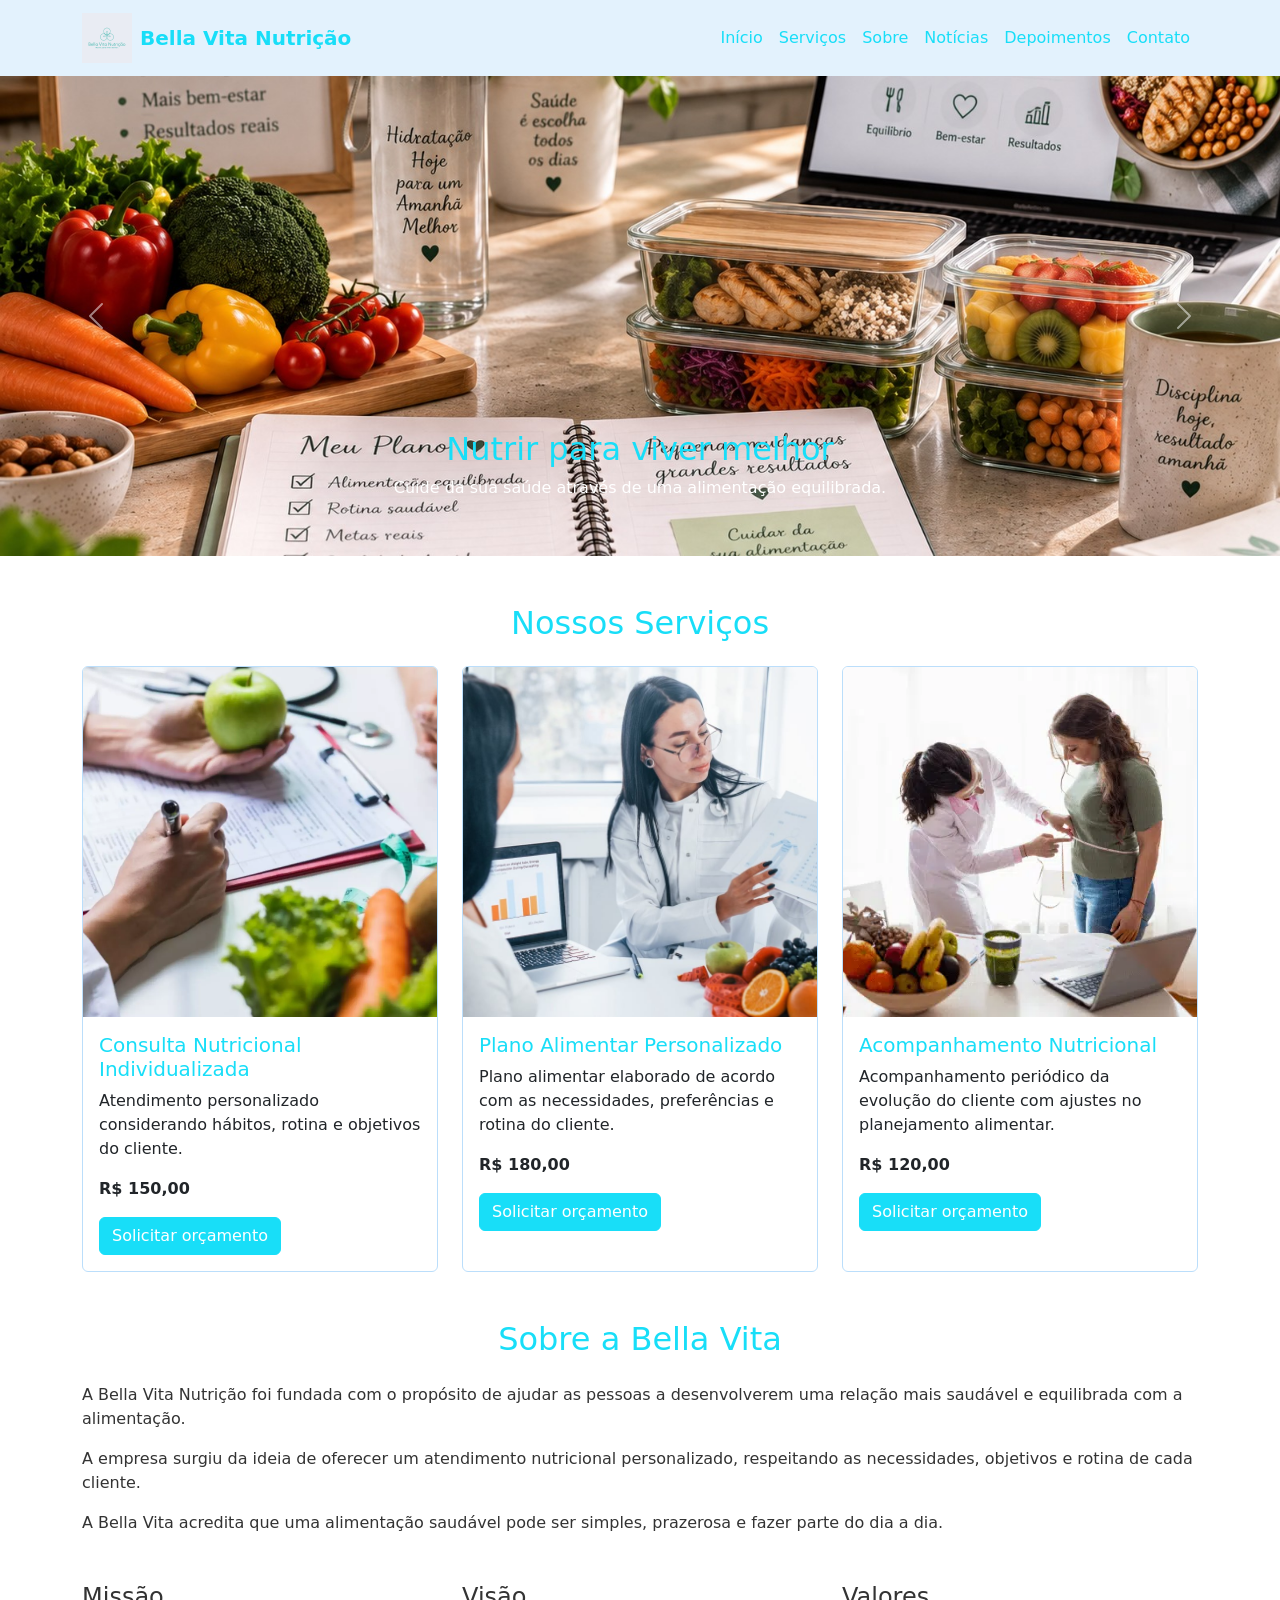
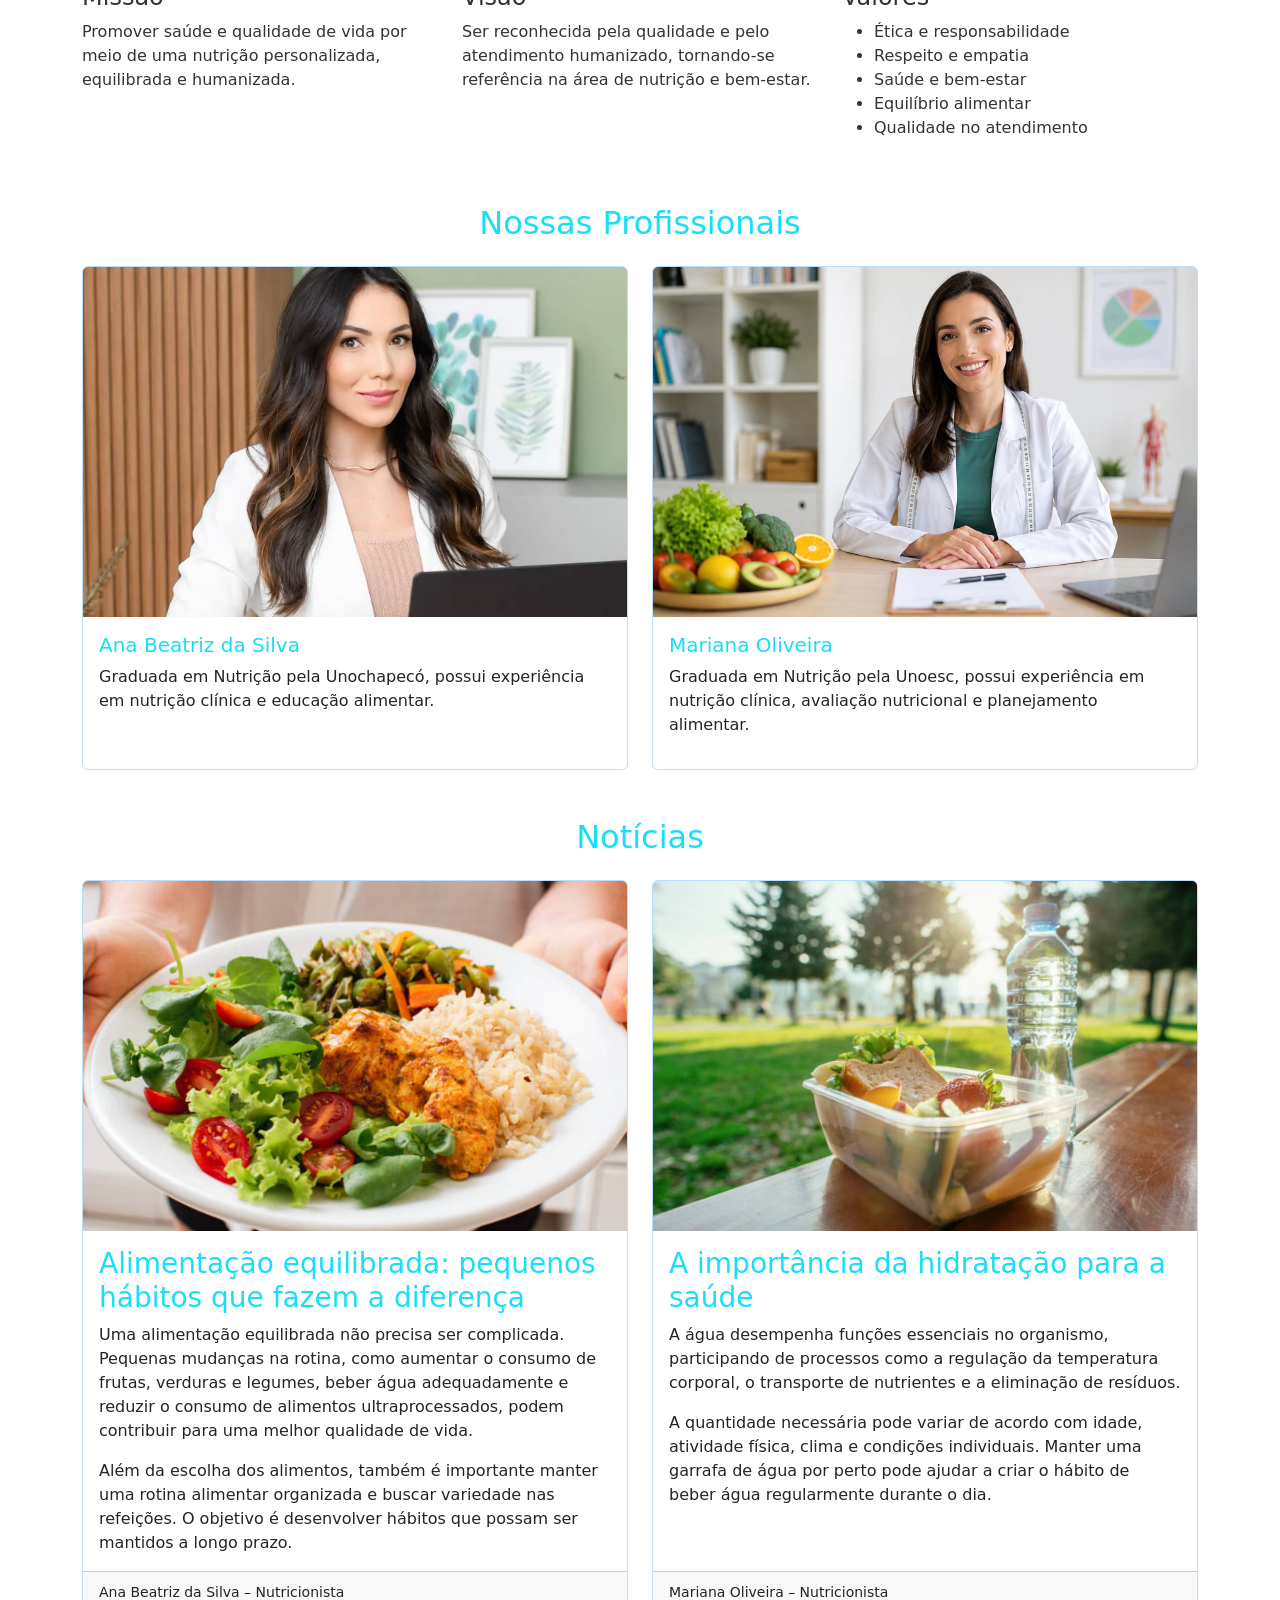
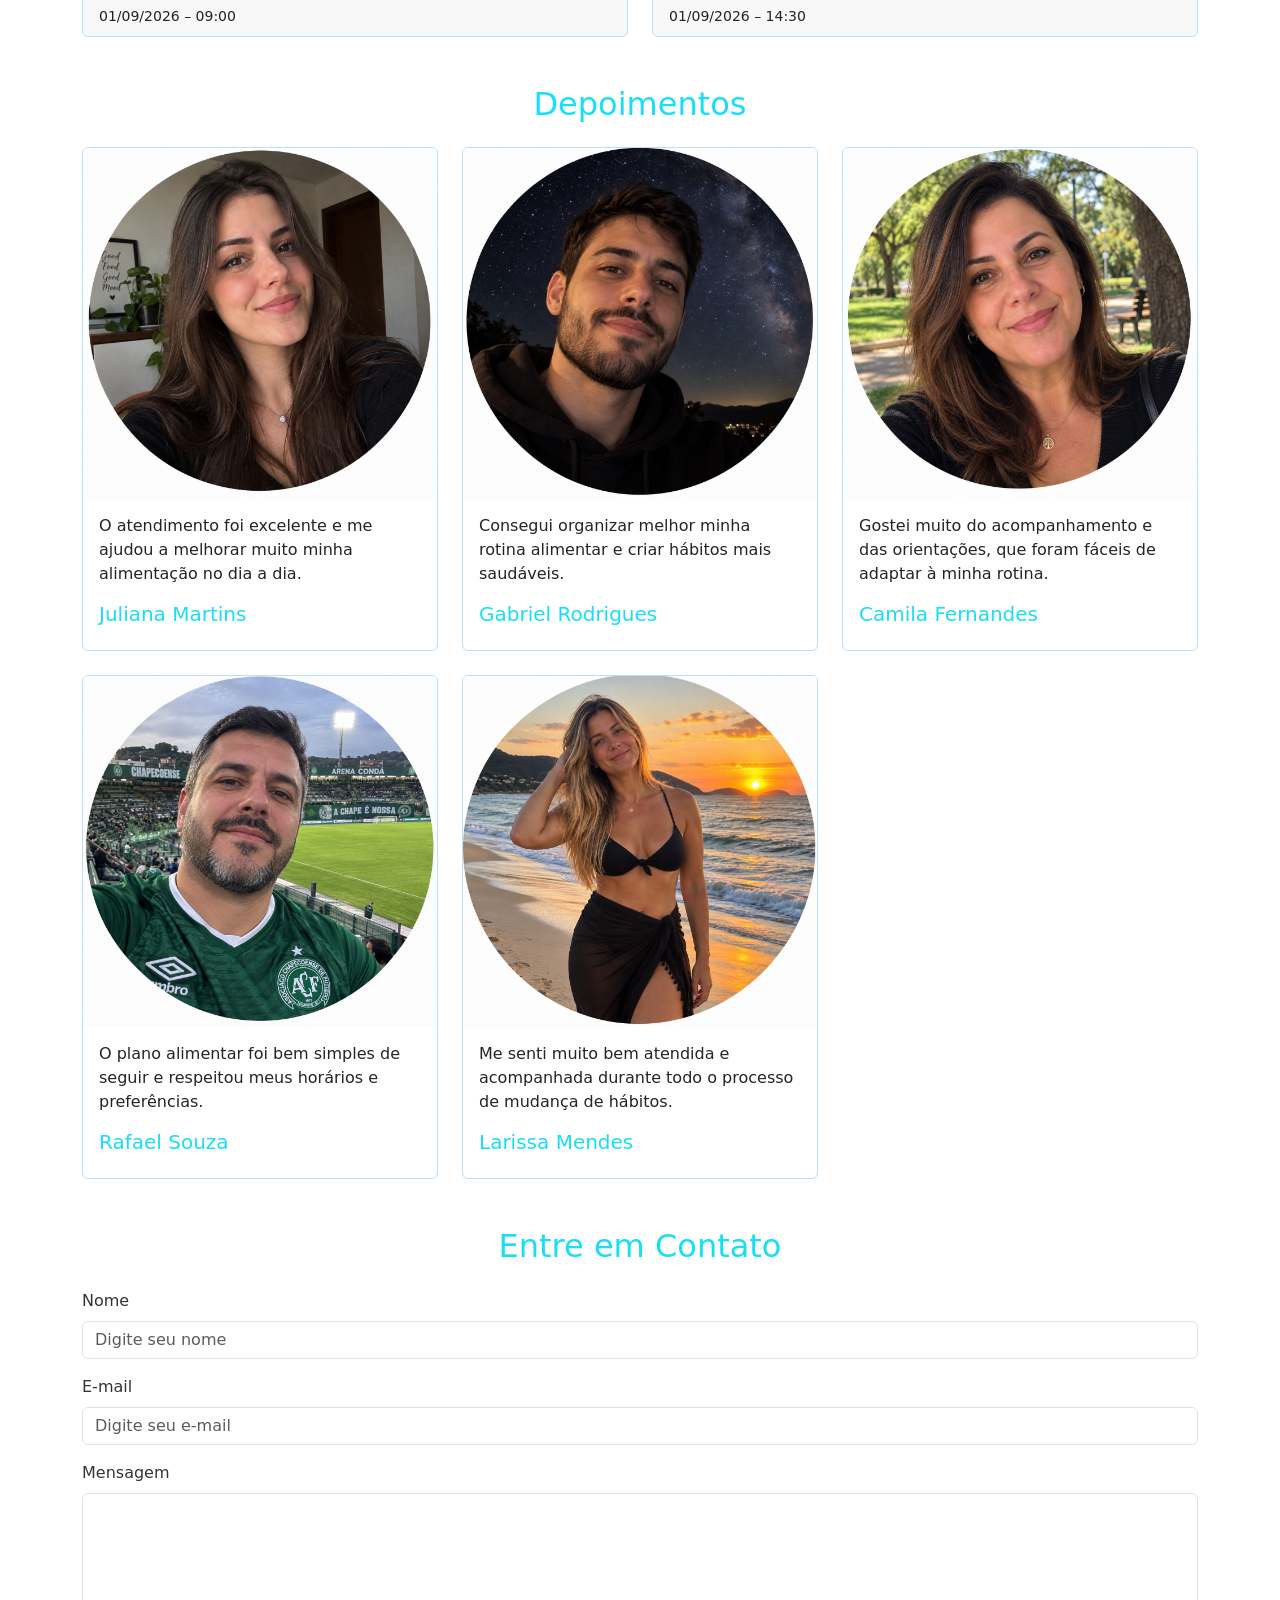
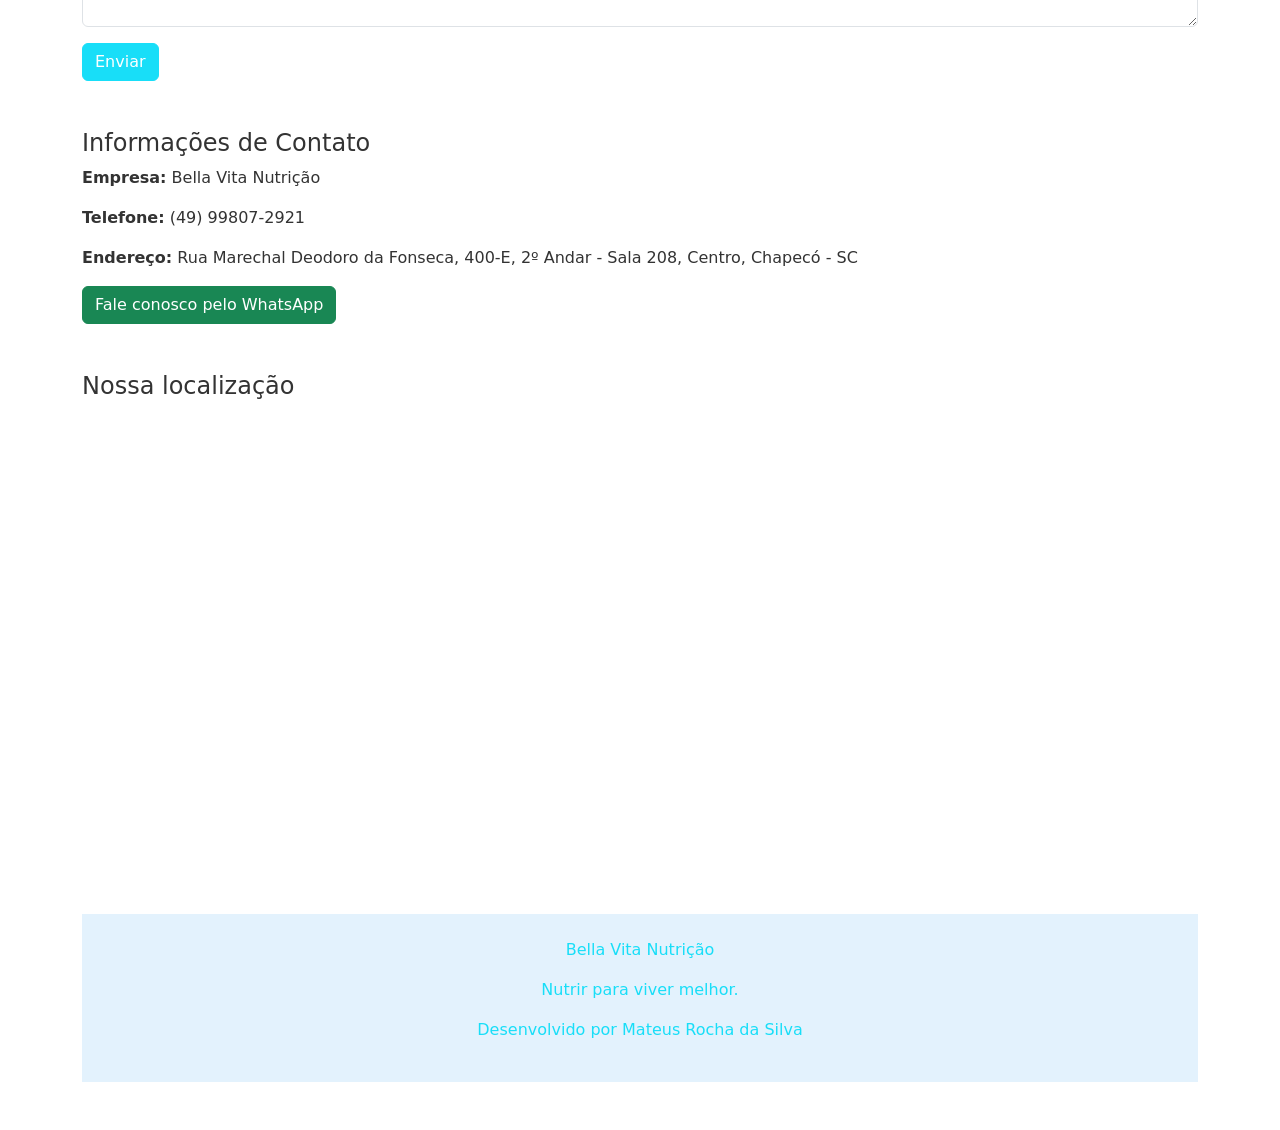
==== index.html @ f5aa482c "Add files via upload" ====
<!DOCTYPE html>
<html lang="pt-br">

<head>

    <meta charset="UTF-8">

    <meta name="viewport"
          content="width=device-width, initial-scale=1">

    <title>Bella Vita Nutrição</title>

    <link
        href="https://cdn.jsdelivr.net/npm/bootstrap@5.3.8/dist/css/bootstrap.min.css"
        rel="stylesheet">

    <link rel="stylesheet" href="style.css">

</head>

<body>


    <nav class="navbar navbar-expand-lg bg-body-tertiary">

    <div class="container">

        <a class="navbar-brand d-flex align-items-center" href="index.html">

    <img
        src="img/logo.jpg"
        alt="Logo Bella Vita"
        class="logo-site">

    <span class="ms-2">
        Bella Vita Nutrição
    </span>

</a>

        <button
            class="navbar-toggler"
            type="button"
            data-bs-toggle="collapse"
            data-bs-target="#menuPrincipal">

            <span class="navbar-toggler-icon"></span>

        </button>

        <div class="collapse navbar-collapse" id="menuPrincipal">

            <ul class="navbar-nav ms-auto">

                <li class="nav-item">
                    <a class="nav-link" href="#inicio">
                        Início
                    </a>
                </li>

                <li class="nav-item">
                    <a class="nav-link" href="#servicos">
                        Serviços
                    </a>
                </li>

                <li class="nav-item">
                    <a class="nav-link" href="#sobre">
                        Sobre
                    </a>
                </li>
                <li class="nav-item">
                    <a class="nav-link" href="#noticias">
                        Notícias
                    </a>
                </li>

                <li class="nav-item">
                    <a class="nav-link" href="#depoimentos">
                        Depoimentos
                    </a>
                </li>

                <li class="nav-item">
                    <a class="nav-link" href="#contato">
                        Contato
                    </a>
                </li>

            </ul>

        </div>

    </div>

</nav>


    <section id="inicio">

    <div id="carouselBellaVita"
         class="carousel slide"
         data-bs-ride="carousel">

        <div class="carousel-inner">

            <div class="carousel-item active">

                <img
                    src="img/banner1.jpg"
                    class="d-block w-100"
                    alt="Alimentação saudável">

                <div class="carousel-caption">

                    <h2>Nutrir para viver melhor</h2>

                    <p>
                        Cuide da sua saúde através de uma alimentação equilibrada.
                    </p>

                </div>

            </div>


            <div class="carousel-item">

                <img
                    src="img/banner2.jpg"
                    class="d-block w-100"
                    alt="Consulta nutricional">

                <div class="carousel-caption">

                    <h2>Atendimento personalizado</h2>

                    <p>
                        Orientações de acordo com sua rotina e objetivos.
                    </p>

                </div>

            </div>


            <div class="carousel-item">

                <img
                    src="img/banner3.jpg"
                    class="d-block w-100"
                    alt="Plano alimentar">

                <div class="carousel-caption">

                    <h2>Alimentação equilibrada</h2>

                    <p>
                        Pequenas mudanças podem transformar sua qualidade de vida.
                    </p>

                </div>

            </div>

        </div>


        <button
            class="carousel-control-prev"
            type="button"
            data-bs-target="#carouselBellaVita"
            data-bs-slide="prev">

            <span class="carousel-control-prev-icon"></span>

        </button>


        <button
            class="carousel-control-next"
            type="button"
            data-bs-target="#carouselBellaVita"
            data-bs-slide="next">

            <span class="carousel-control-next-icon"></span>

        </button>

    </div>

</section>

<section id="servicos" class="container my-5">

    <h2 class="text-center mb-4">
        Nossos Serviços
    </h2>

    <div class="row g-4">

        
        <div class="col-md-4">

            <div class="card h-100">

                <img
                    src="img/consulta.jpg"
                    class="card-img-top"
                    alt="Consulta nutricional">

                <div class="card-body">

                    <h5 class="card-title">
                        Consulta Nutricional Individualizada
                    </h5>

                    <p class="card-text">
                        Atendimento personalizado considerando hábitos,
                        rotina e objetivos do cliente.
                    </p>

                    <p>
                        <strong>R$ 150,00</strong>
                    </p>

                    <a href="servico1.html" class="btn btn-primary">
                        Solicitar orçamento
                    </a>

                </div>

            </div>

        </div>


        
        <div class="col-md-4">

            <div class="card h-100">

                <img
                    src="img/plano.jpg"
                    class="card-img-top"
                    alt="Plano alimentar">

                <div class="card-body">

                    <h5 class="card-title">
                        Plano Alimentar Personalizado
                    </h5>

                    <p class="card-text">
                        Plano alimentar elaborado de acordo com as
                        necessidades, preferências e rotina do cliente.
                    </p>

                    <p>
                        <strong>R$ 180,00</strong>
                    </p>

                    <a href="servico2.html" class="btn btn-primary">
                        Solicitar orçamento
                    </a>

                </div>

            </div>

        </div>


        
        <div class="col-md-4">

            <div class="card h-100">

                <img
                    src="img/acompanhamento.jpg"
                    class="card-img-top"
                    alt="Acompanhamento nutricional">

                <div class="card-body">

                    <h5 class="card-title">
                        Acompanhamento Nutricional
                    </h5>

                    <p class="card-text">
                        Acompanhamento periódico da evolução do cliente
                        com ajustes no planejamento alimentar.
                    </p>

                    <p>
                        <strong>R$ 120,00</strong>
                    </p>

                    <a href="servico3.html" class="btn btn-primary">
                        Solicitar orçamento
                    </a>

                </div>

            </div>

        </div>


    </div>

</section>
<section id="sobre" class="container my-5">

    <h2 class="text-center mb-4">
        Sobre a Bella Vita
    </h2>

    <p>
        A Bella Vita Nutrição foi fundada com o propósito de ajudar
        as pessoas a desenvolverem uma relação mais saudável e
        equilibrada com a alimentação.
    </p>

    <p>
        A empresa surgiu da ideia de oferecer um atendimento
        nutricional personalizado, respeitando as necessidades,
        objetivos e rotina de cada cliente.
    </p>

    <p>
        A Bella Vita acredita que uma alimentação saudável pode
        ser simples, prazerosa e fazer parte do dia a dia.
    </p>
    <div class="row mt-5">

    <div class="col-md-4">

        <h4>Missão</h4>

        <p>
            Promover saúde e qualidade de vida por meio de uma
            nutrição personalizada, equilibrada e humanizada.
        </p>

    </div>


    <div class="col-md-4">

        <h4>Visão</h4>

        <p>
            Ser reconhecida pela qualidade e pelo atendimento
            humanizado, tornando-se referência na área de
            nutrição e bem-estar.
        </p>

    </div>


    <div class="col-md-4">

        <h4>Valores</h4>

        <ul>
            <li>Ética e responsabilidade</li>
            <li>Respeito e empatia</li>
            <li>Saúde e bem-estar</li>
            <li>Equilíbrio alimentar</li>
            <li>Qualidade no atendimento</li>
        </ul>

    </div>

</div>
</section>
<section id="profissionais" class="container my-5">

    <h2 class="text-center mb-4">
        Nossas Profissionais
    </h2>

    <div class="row g-4">

        
        <div class="col-md-6">

            <div class="card h-100">

                <img
                    src="img/ana.jpg"
                    class="card-img-top"
                    alt="Ana Beatriz da Silva">

                <div class="card-body">

                    <h5 class="card-title">
                        Ana Beatriz da Silva
                    </h5>

                    <p>
                        Graduada em Nutrição pela Unochapecó,
                        possui experiência em nutrição clínica
                        e educação alimentar.
                    </p>

                </div>

            </div>

        </div>


        
        <div class="col-md-6">

            <div class="card h-100">

                <img
                    src="img/mariana.jpg"
                    class="card-img-top foto-profissional"
                    alt="Mariana Oliveira">

                <div class="card-body">

                    <h5 class="card-title">
                        Mariana Oliveira
                    </h5>

                    <p>
                        Graduada em Nutrição pela Unoesc,
                        possui experiência em nutrição clínica,
                        avaliação nutricional e planejamento alimentar.
                    </p>

                </div>

            </div>

        </div>

    </div>

</section>
<section id="noticias" class="container my-5">

    <h2 class="text-center mb-4">Notícias</h2>

    <div class="row g-4">

        <div class="col-md-6">
            <div class="card h-100">

                <img src="img/noticia1.jpg"
                     class="card-img-top"
                     alt="Alimentação equilibrada">

                <div class="card-body">

                    <h3 class="card-title">
                        Alimentação equilibrada: pequenos hábitos que fazem a diferença
                    </h3>

                    <p class="card-text">
                        Uma alimentação equilibrada não precisa ser complicada.
                        Pequenas mudanças na rotina, como aumentar o consumo de
                        frutas, verduras e legumes, beber água adequadamente e
                        reduzir o consumo de alimentos ultraprocessados, podem
                        contribuir para uma melhor qualidade de vida.
                    </p>

                    <p class="card-text">
                        Além da escolha dos alimentos, também é importante manter
                        uma rotina alimentar organizada e buscar variedade nas refeições.
                        O objetivo é desenvolver hábitos que possam ser mantidos
                        a longo prazo.
                    </p>

                </div>

                <div class="card-footer">
                    <small>
                        Ana Beatriz da Silva – Nutricionista<br>
                        01/09/2026 – 09:00
                    </small>
                </div>

            </div>
        </div>

        <div class="col-md-6">
            <div class="card h-100">

                <img src="img/noticia2.jpg"
                     class="card-img-top"
                     alt="Importância da hidratação">

                <div class="card-body">

                    <h3 class="card-title">
                        A importância da hidratação para a saúde
                    </h3>

                    <p class="card-text">
                        A água desempenha funções essenciais no organismo,
                        participando de processos como a regulação da temperatura
                        corporal, o transporte de nutrientes e a eliminação de resíduos.
                    </p>

                    <p class="card-text">
                        A quantidade necessária pode variar de acordo com idade,
                        atividade física, clima e condições individuais.
                        Manter uma garrafa de água por perto pode ajudar a criar
                        o hábito de beber água regularmente durante o dia.
                    </p>

                </div>

                <div class="card-footer">
                    <small>
                        Mariana Oliveira – Nutricionista<br>
                        01/09/2026 – 14:30
                    </small>
                </div>

            </div>
        </div>

    </div>

</section>
<section id="depoimentos" class="container my-5">

    <h2 class="text-center mb-4">Depoimentos</h2>

    <div class="row g-4">


        <!-- DEPOIMENTO 1 -->
        <div class="col-md-4">

            <div class="card h-100">

                <img
                    src="img/juliana.jpg"
                    class="card-img-top foto-depoimento"
                    alt="Juliana Martins">

                <div class="card-body">

                    <p class="card-text">
                        O atendimento foi excelente e me ajudou a melhorar
                        muito minha alimentação no dia a dia.
                    </p>

                    <h5 class="card-title">
                        Juliana Martins
                    </h5>

                </div>

            </div>

        </div>


        <!-- DEPOIMENTO 2 -->
        <div class="col-md-4">

            <div class="card h-100">

                <img
                    src="img/gabriel.jpg"
                    class="card-img-top foto-depoimento"
                    alt="Gabriel Rodrigues">

                <div class="card-body">

                    <p class="card-text">
                        Consegui organizar melhor minha rotina alimentar
                        e criar hábitos mais saudáveis.
                    </p>

                    <h5 class="card-title">
                        Gabriel Rodrigues
                    </h5>

                </div>

            </div>

        </div>


        <!-- DEPOIMENTO 3 -->
        <div class="col-md-4">

            <div class="card h-100">

                <img
                    src="img/camila.jpg"
                    class="card-img-top foto-depoimento"
                    alt="Camila Fernandes">

                <div class="card-body">

                    <p class="card-text">
                        Gostei muito do acompanhamento e das orientações,
                        que foram fáceis de adaptar à minha rotina.
                    </p>

                    <h5 class="card-title">
                        Camila Fernandes
                    </h5>

                </div>

            </div>

        </div>


        <!-- DEPOIMENTO 4 -->
        <div class="col-md-4">

            <div class="card h-100">

                <img
                    src="img/rafael.jpg"
                    class="card-img-top foto-depoimento"
                    alt="Rafael Souza">

                <div class="card-body">

                    <p class="card-text">
                        O plano alimentar foi bem simples de seguir e
                        respeitou meus horários e preferências.
                    </p>

                    <h5 class="card-title">
                        Rafael Souza
                    </h5>

                </div>

            </div>

        </div>


        <!-- DEPOIMENTO 5 -->
        <div class="col-md-4">

            <div class="card h-100">

                <img
                    src="img/larissa.jpg"
                    class="card-img-top foto-depoimento"
                    alt="Larissa Mendes">

                <div class="card-body">

                    <p class="card-text">
                        Me senti muito bem atendida e acompanhada durante
                        todo o processo de mudança de hábitos.
                    </p>

                    <h5 class="card-title">
                        Larissa Mendes
                    </h5>

                </div>

            </div>

        </div>


    </div>

</section>
<section id="contato" class="container my-5">

    <h2 class="text-center mb-4">
        Entre em Contato
    </h2>

    <form>

        <div class="mb-3">

            <label class="form-label">
                Nome
            </label>

            <input
                type="text"
                class="form-control"
                placeholder="Digite seu nome">

        </div>


        <div class="mb-3">

            <label class="form-label">
                E-mail
            </label>

            <input
                type="email"
                class="form-control"
                placeholder="Digite seu e-mail">

        </div>


        <div class="mb-3">

            <label class="form-label">
                Mensagem
            </label>

            <textarea
                class="form-control"
                rows="5"
                placeholder="Digite sua mensagem">
            </textarea>

        </div>


        <button
            type="submit"
            class="btn btn-primary">

            Enviar

        </button>

    </form>
    <div class="mt-5">

    <h4>Informações de Contato</h4>

    <p>
        <strong>Empresa:</strong>
        Bella Vita Nutrição
    </p>

    <p>
        <strong>Telefone:</strong>
        (49) 99807-2921
    </p>

    <p>
        <strong>Endereço:</strong>
        Rua Marechal Deodoro da Fonseca, 400-E, 2º Andar - Sala 208,
        Centro, Chapecó - SC
    </p>
    <a
    href="https://wa.me/5549998072921"
    target="_blank"
    class="btn btn-success">

    Fale conosco pelo WhatsApp

</a>

</div>

    <h4 class="mt-5">
        Nossa localização
    </h4>

    <iframe
        src="https://www.google.com/maps/embed?pb=!1m18!1m12!1m3!1d5882.591165678618!2d-52.61928619999999!3d-27.1010781!2m3!1f0!2f0!3f0!3m2!1i1024!2i768!4f13.1!3m3!1m2!1s0x94e4b420e5585f53%3A0xc5fa51ec29df53b4!2sR.%20Mal.%20Deodoro%2C%20400%20-%20Jardim%20It%C3%A1lia%2C%20Chapec%C3%B3%20-%20SC%2C%2089802-140!5e1!3m2!1spt-BR!2sbr!4v1789183965688!5m2!1spt-BR!2sbr"
        width="100%"
        height="450"
        style="border:0;"
        allowfullscreen=""
        loading="lazy"
        referrerpolicy="strict-origin-when-cross-origin">
    </iframe>
    <footer class="text-center p-4 mt-5 rodape-site">

    <p>
        Bella Vita Nutrição
    </p>

    <p>
        Nutrir para viver melhor.
    </p>

    <p>
        Desenvolvido por Mateus Rocha da Silva
    </p>

</footer>

</section>

</section>
    <script
        src="https://cdn.jsdelivr.net/npm/bootstrap@5.3.8/dist/js/bootstrap.bundle.min.js">
    </script>

</body>

</html>
---- style.css ----
.card-img-top {
    width: 100%;
    height: 350px;
    object-fit: cover;
}
.foto-profissional {
    height: 350px;
    object-fit: cover;
    object-position: center top;
}
.logo-site {
    width: 50px;
    height: 50px;
    object-fit: contain;
}
body {
    background-color: #ffffff;
    color: #333333;
}
.navbar {
    background-color: #e3f2fd !important;
}

.navbar-brand {
    color: #18def8 !important;
    font-weight: bold;
}

.nav-link {
    color: #18def8 !important;
}

.nav-link:hover {
    color: #18def8 !important;
}

h1,
h2,
h3
{
    color: #18def8;
}
.btn-primary {
    background-color: #18def8;
    border-color: #18def8;
}

.btn-primary:hover {
    background-color: #18def8;
    border-color: #18def8;
}
.card {
    border: 1px solid #bbdefb;
}

.card-title {
    color: #18def8;
}
.card-img-top {
    width: 100%;
    height: 350px;
    object-fit: cover;
}
.foto-profissional {
    height: 350px;
    object-fit: cover;
    object-position: center top;
}
.logo-site {
    width: 50px;
    height: 50px;
    object-fit: contain;
}
.form-control:focus {
    border-color: #18def8;
    box-shadow: 0 0 0 0.25rem rgba(100, 181, 246, 0.25);
}

footer {
    background-color: #e3f2fd !important;
    color: #18def8 !important;
}
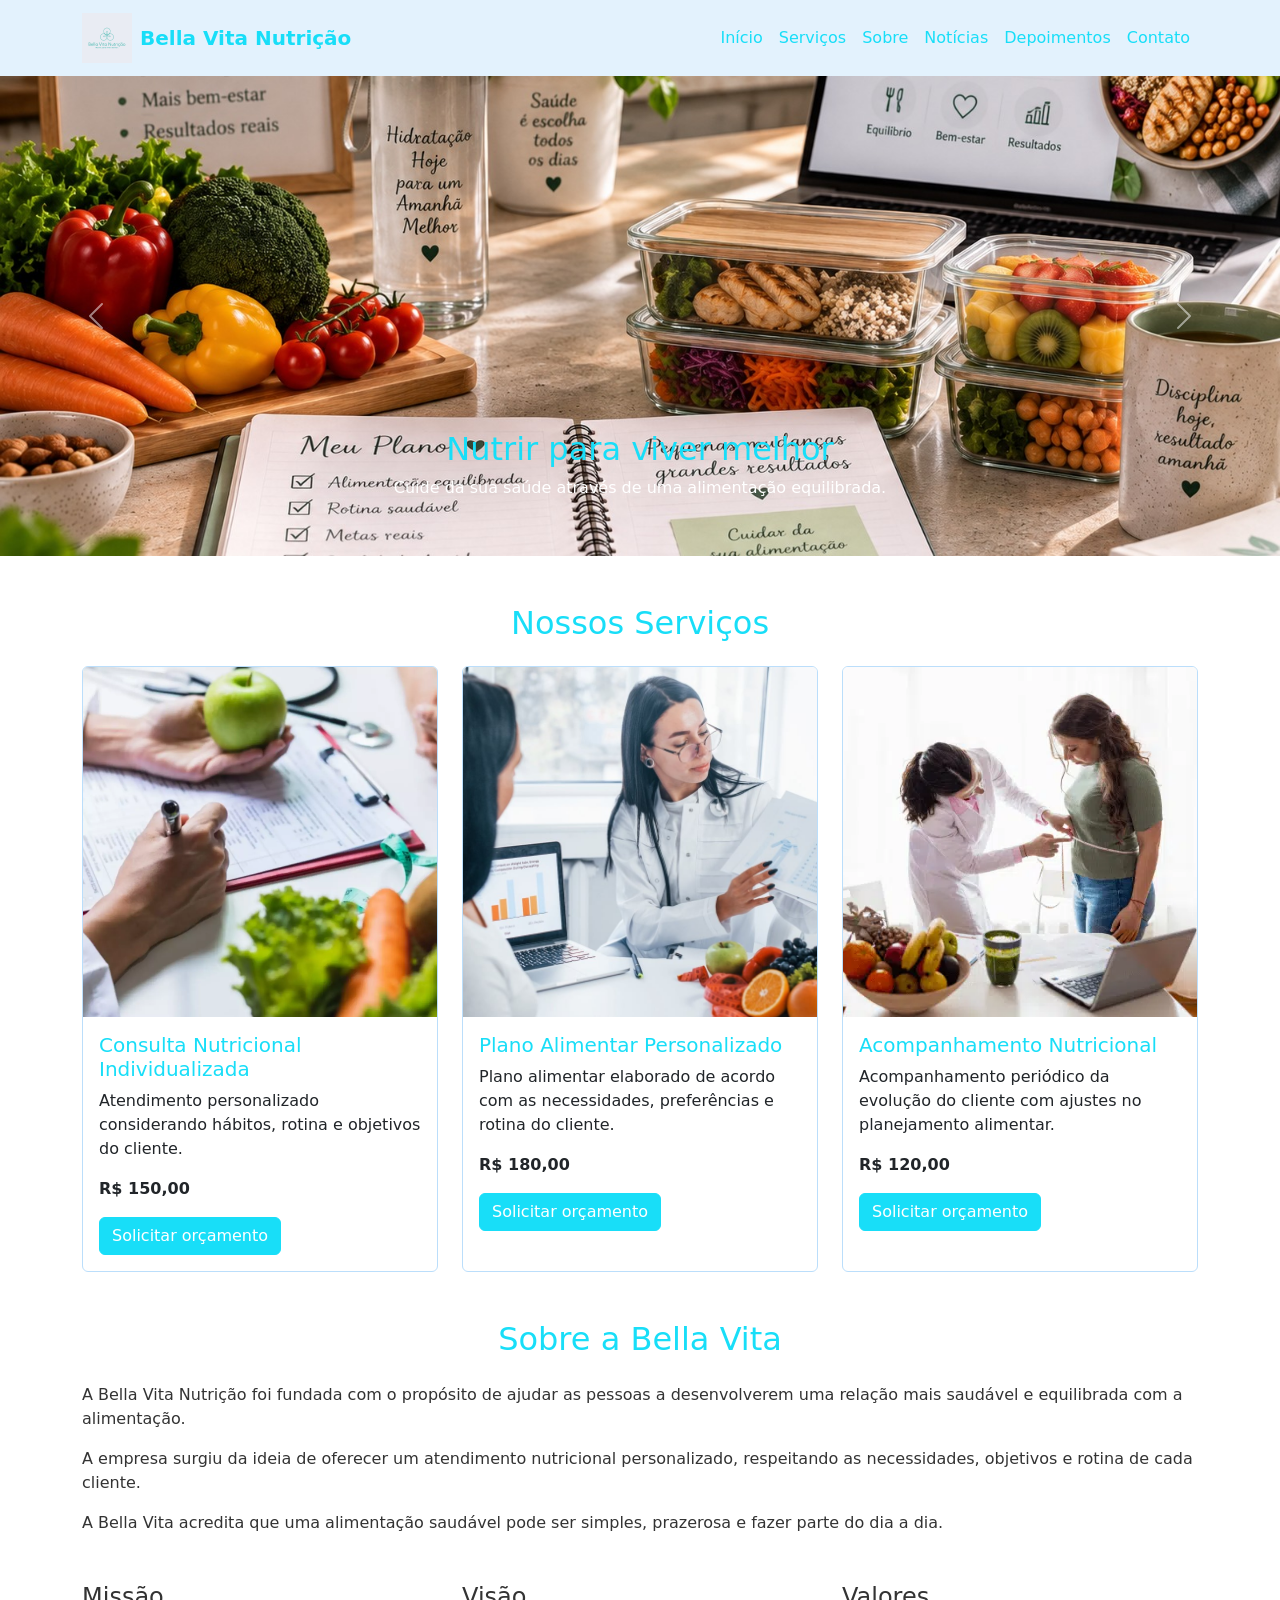
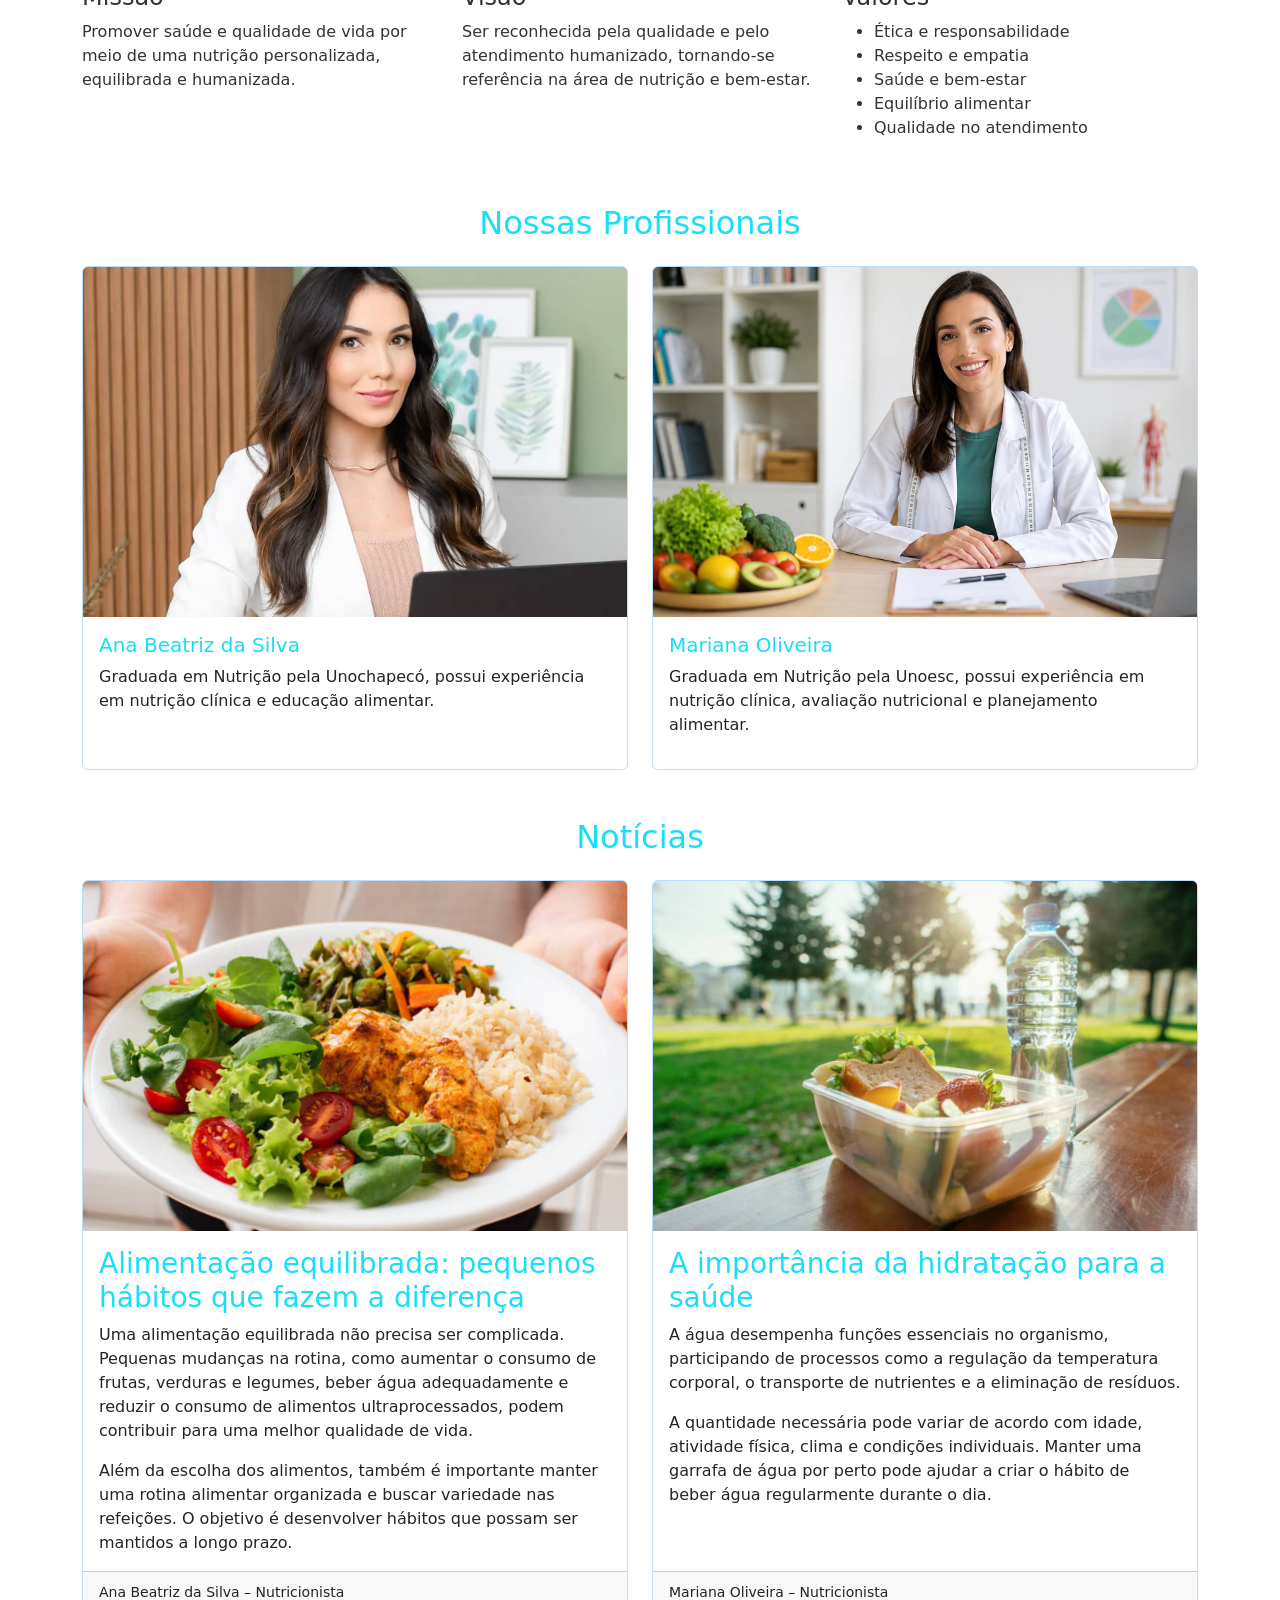
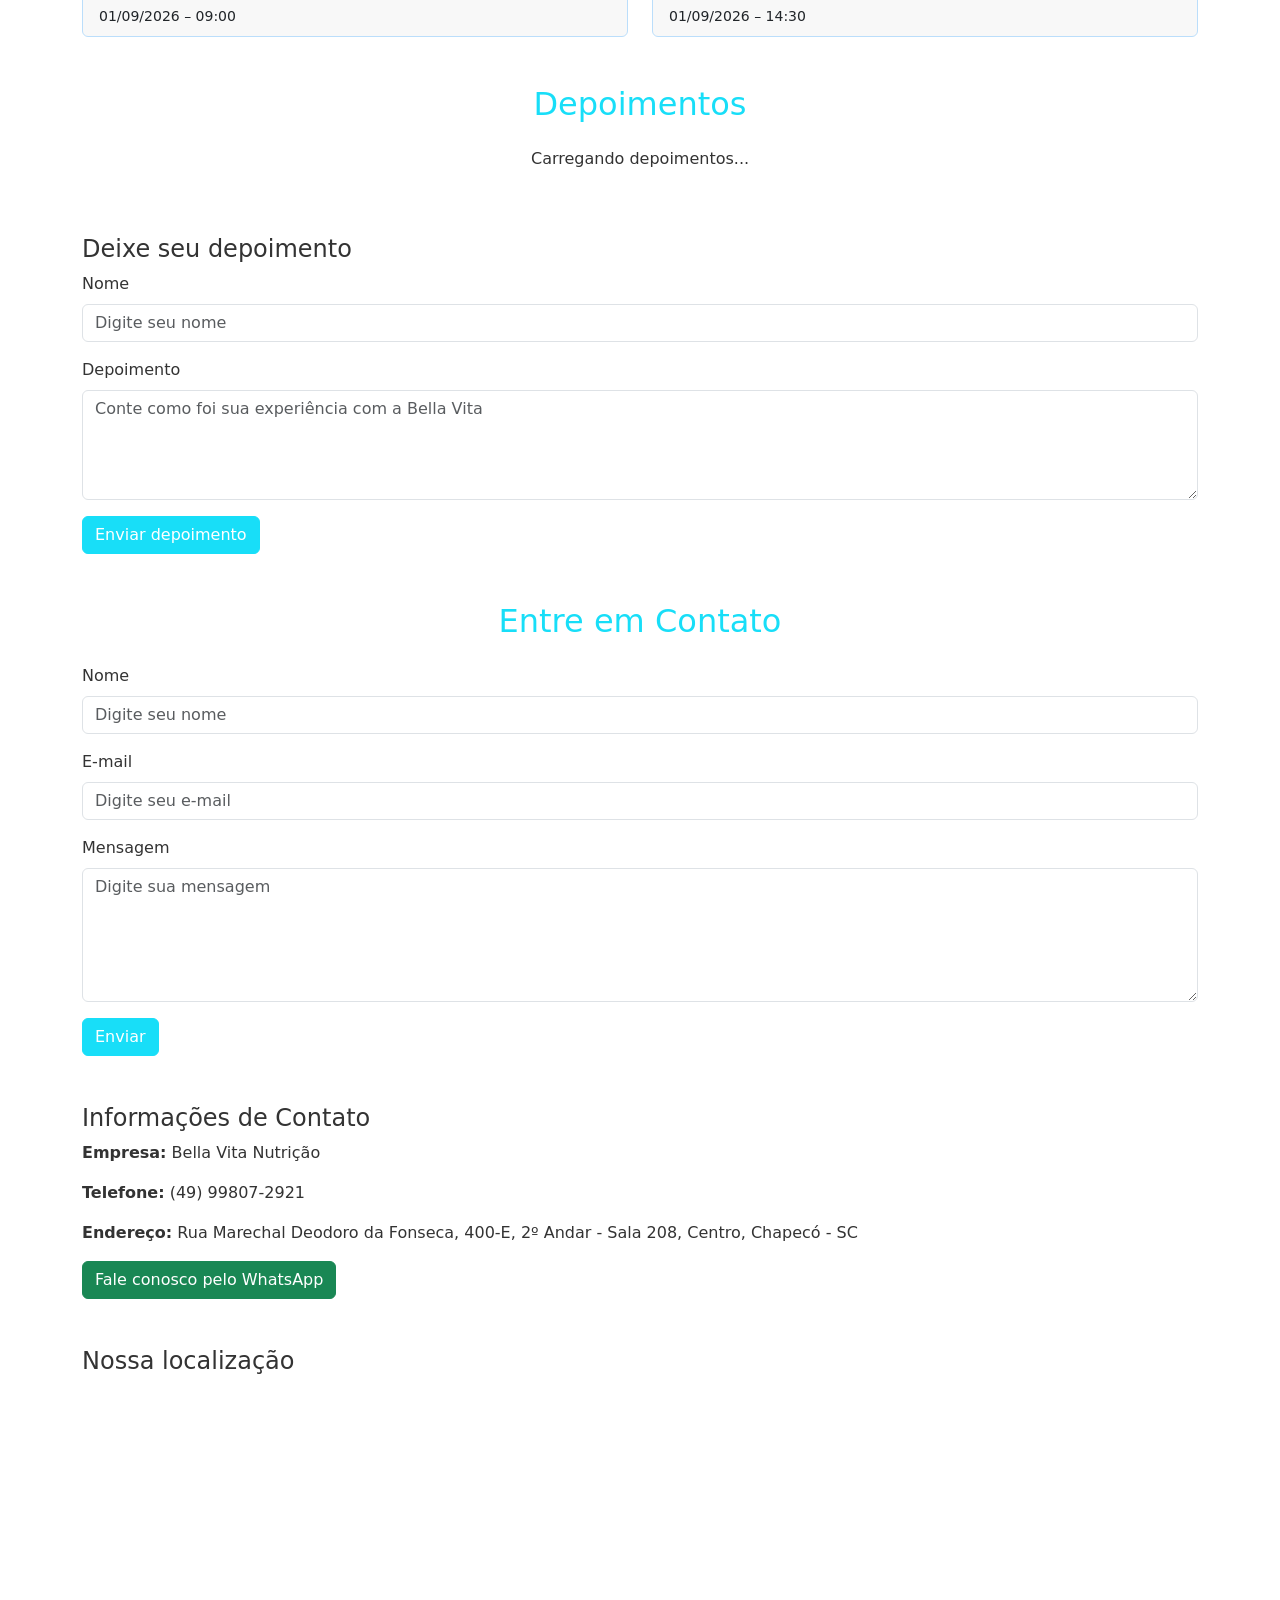
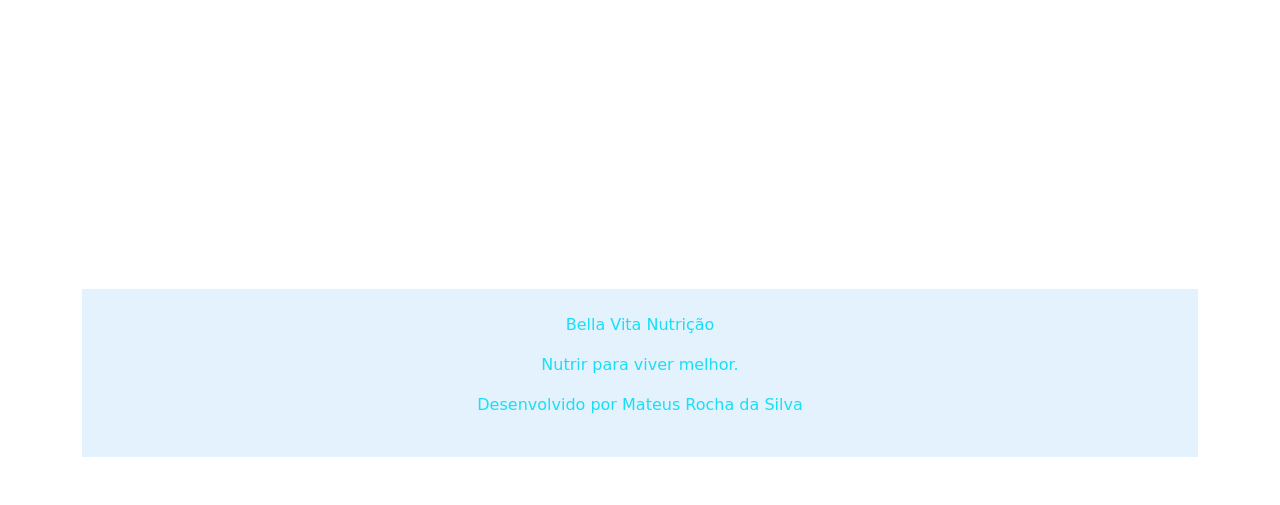
==== commit aac20ccc: "Add files via upload" ====
--- a/index.html
+++ b/index.html
@@ -1,811 +1,740 @@
-<!DOCTYPE html>
-<html lang="pt-br">
-
-<head>
-
-    <meta charset="UTF-8">
-
-    <meta name="viewport"
-          content="width=device-width, initial-scale=1">
-
-    <title>Bella Vita Nutrição</title>
-
-    <link
-        href="https://cdn.jsdelivr.net/npm/bootstrap@5.3.8/dist/css/bootstrap.min.css"
-        rel="stylesheet">
-
-    <link rel="stylesheet" href="style.css">
-
-</head>
-
-<body>
-
-
-    <nav class="navbar navbar-expand-lg bg-body-tertiary">
-
-    <div class="container">
-
-        <a class="navbar-brand d-flex align-items-center" href="index.html">
-
-    <img
-        src="img/logo.jpg"
-        alt="Logo Bella Vita"
-        class="logo-site">
-
-    <span class="ms-2">
-        Bella Vita Nutrição
-    </span>
-
-</a>
-
-        <button
-            class="navbar-toggler"
-            type="button"
-            data-bs-toggle="collapse"
-            data-bs-target="#menuPrincipal">
-
-            <span class="navbar-toggler-icon"></span>
-
-        </button>
-
-        <div class="collapse navbar-collapse" id="menuPrincipal">
-
-            <ul class="navbar-nav ms-auto">
-
-                <li class="nav-item">
-                    <a class="nav-link" href="#inicio">
-                        Início
-                    </a>
-                </li>
-
-                <li class="nav-item">
-                    <a class="nav-link" href="#servicos">
-                        Serviços
-                    </a>
-                </li>
-
-                <li class="nav-item">
-                    <a class="nav-link" href="#sobre">
-                        Sobre
-                    </a>
-                </li>
-                <li class="nav-item">
-                    <a class="nav-link" href="#noticias">
-                        Notícias
-                    </a>
-                </li>
-
-                <li class="nav-item">
-                    <a class="nav-link" href="#depoimentos">
-                        Depoimentos
-                    </a>
-                </li>
-
-                <li class="nav-item">
-                    <a class="nav-link" href="#contato">
-                        Contato
-                    </a>
-                </li>
-
-            </ul>
-
-        </div>
-
-    </div>
-
-</nav>
-
-
-    <section id="inicio">
-
-    <div id="carouselBellaVita"
-         class="carousel slide"
-         data-bs-ride="carousel">
-
-        <div class="carousel-inner">
-
-            <div class="carousel-item active">
-
-                <img
-                    src="img/banner1.jpg"
-                    class="d-block w-100"
-                    alt="Alimentação saudável">
-
-                <div class="carousel-caption">
-
-                    <h2>Nutrir para viver melhor</h2>
-
-                    <p>
-                        Cuide da sua saúde através de uma alimentação equilibrada.
-                    </p>
-
-                </div>
-
-            </div>
-
-
-            <div class="carousel-item">
-
-                <img
-                    src="img/banner2.jpg"
-                    class="d-block w-100"
-                    alt="Consulta nutricional">
-
-                <div class="carousel-caption">
-
-                    <h2>Atendimento personalizado</h2>
-
-                    <p>
-                        Orientações de acordo com sua rotina e objetivos.
-                    </p>
-
-                </div>
-
-            </div>
-
-
-            <div class="carousel-item">
-
-                <img
-                    src="img/banner3.jpg"
-                    class="d-block w-100"
-                    alt="Plano alimentar">
-
-                <div class="carousel-caption">
-
-                    <h2>Alimentação equilibrada</h2>
-
-                    <p>
-                        Pequenas mudanças podem transformar sua qualidade de vida.
-                    </p>
-
-                </div>
-
-            </div>
-
-        </div>
-
-
-        <button
-            class="carousel-control-prev"
-            type="button"
-            data-bs-target="#carouselBellaVita"
-            data-bs-slide="prev">
-
-            <span class="carousel-control-prev-icon"></span>
-
-        </button>
-
-
-        <button
-            class="carousel-control-next"
-            type="button"
-            data-bs-target="#carouselBellaVita"
-            data-bs-slide="next">
-
-            <span class="carousel-control-next-icon"></span>
-
-        </button>
-
-    </div>
-
-</section>
-
-<section id="servicos" class="container my-5">
-
-    <h2 class="text-center mb-4">
-        Nossos Serviços
-    </h2>
-
-    <div class="row g-4">
-
-        
-        <div class="col-md-4">
-
-            <div class="card h-100">
-
-                <img
-                    src="img/consulta.jpg"
-                    class="card-img-top"
-                    alt="Consulta nutricional">
-
-                <div class="card-body">
-
-                    <h5 class="card-title">
-                        Consulta Nutricional Individualizada
-                    </h5>
-
-                    <p class="card-text">
-                        Atendimento personalizado considerando hábitos,
-                        rotina e objetivos do cliente.
-                    </p>
-
-                    <p>
-                        <strong>R$ 150,00</strong>
-                    </p>
-
-                    <a href="servico1.html" class="btn btn-primary">
-                        Solicitar orçamento
-                    </a>
-
-                </div>
-
-            </div>
-
-        </div>
-
-
-        
-        <div class="col-md-4">
-
-            <div class="card h-100">
-
-                <img
-                    src="img/plano.jpg"
-                    class="card-img-top"
-                    alt="Plano alimentar">
-
-                <div class="card-body">
-
-                    <h5 class="card-title">
-                        Plano Alimentar Personalizado
-                    </h5>
-
-                    <p class="card-text">
-                        Plano alimentar elaborado de acordo com as
-                        necessidades, preferências e rotina do cliente.
-                    </p>
-
-                    <p>
-                        <strong>R$ 180,00</strong>
-                    </p>
-
-                    <a href="servico2.html" class="btn btn-primary">
-                        Solicitar orçamento
-                    </a>
-
-                </div>
-
-            </div>
-
-        </div>
-
-
-        
-        <div class="col-md-4">
-
-            <div class="card h-100">
-
-                <img
-                    src="img/acompanhamento.jpg"
-                    class="card-img-top"
-                    alt="Acompanhamento nutricional">
-
-                <div class="card-body">
-
-                    <h5 class="card-title">
-                        Acompanhamento Nutricional
-                    </h5>
-
-                    <p class="card-text">
-                        Acompanhamento periódico da evolução do cliente
-                        com ajustes no planejamento alimentar.
-                    </p>
-
-                    <p>
-                        <strong>R$ 120,00</strong>
-                    </p>
-
-                    <a href="servico3.html" class="btn btn-primary">
-                        Solicitar orçamento
-                    </a>
-
-                </div>
-
-            </div>
-
-        </div>
-
-
-    </div>
-
-</section>
-<section id="sobre" class="container my-5">
-
-    <h2 class="text-center mb-4">
-        Sobre a Bella Vita
-    </h2>
-
-    <p>
-        A Bella Vita Nutrição foi fundada com o propósito de ajudar
-        as pessoas a desenvolverem uma relação mais saudável e
-        equilibrada com a alimentação.
-    </p>
-
-    <p>
-        A empresa surgiu da ideia de oferecer um atendimento
-        nutricional personalizado, respeitando as necessidades,
-        objetivos e rotina de cada cliente.
-    </p>
-
-    <p>
-        A Bella Vita acredita que uma alimentação saudável pode
-        ser simples, prazerosa e fazer parte do dia a dia.
-    </p>
-    <div class="row mt-5">
-
-    <div class="col-md-4">
-
-        <h4>Missão</h4>
-
-        <p>
-            Promover saúde e qualidade de vida por meio de uma
-            nutrição personalizada, equilibrada e humanizada.
-        </p>
-
-    </div>
-
-
-    <div class="col-md-4">
-
-        <h4>Visão</h4>
-
-        <p>
-            Ser reconhecida pela qualidade e pelo atendimento
-            humanizado, tornando-se referência na área de
-            nutrição e bem-estar.
-        </p>
-
-    </div>
-
-
-    <div class="col-md-4">
-
-        <h4>Valores</h4>
-
-        <ul>
-            <li>Ética e responsabilidade</li>
-            <li>Respeito e empatia</li>
-            <li>Saúde e bem-estar</li>
-            <li>Equilíbrio alimentar</li>
-            <li>Qualidade no atendimento</li>
-        </ul>
-
-    </div>
-
-</div>
-</section>
-<section id="profissionais" class="container my-5">
-
-    <h2 class="text-center mb-4">
-        Nossas Profissionais
-    </h2>
-
-    <div class="row g-4">
-
-        
-        <div class="col-md-6">
-
-            <div class="card h-100">
-
-                <img
-                    src="img/ana.jpg"
-                    class="card-img-top"
-                    alt="Ana Beatriz da Silva">
-
-                <div class="card-body">
-
-                    <h5 class="card-title">
-                        Ana Beatriz da Silva
-                    </h5>
-
-                    <p>
-                        Graduada em Nutrição pela Unochapecó,
-                        possui experiência em nutrição clínica
-                        e educação alimentar.
-                    </p>
-
-                </div>
-
-            </div>
-
-        </div>
-
-
-        
-        <div class="col-md-6">
-
-            <div class="card h-100">
-
-                <img
-                    src="img/mariana.jpg"
-                    class="card-img-top foto-profissional"
-                    alt="Mariana Oliveira">
-
-                <div class="card-body">
-
-                    <h5 class="card-title">
-                        Mariana Oliveira
-                    </h5>
-
-                    <p>
-                        Graduada em Nutrição pela Unoesc,
-                        possui experiência em nutrição clínica,
-                        avaliação nutricional e planejamento alimentar.
-                    </p>
-
-                </div>
-
-            </div>
-
-        </div>
-
-    </div>
-
-</section>
-<section id="noticias" class="container my-5">
-
-    <h2 class="text-center mb-4">Notícias</h2>
-
-    <div class="row g-4">
-
-        <div class="col-md-6">
-            <div class="card h-100">
-
-                <img src="img/noticia1.jpg"
-                     class="card-img-top"
-                     alt="Alimentação equilibrada">
-
-                <div class="card-body">
-
-                    <h3 class="card-title">
-                        Alimentação equilibrada: pequenos hábitos que fazem a diferença
-                    </h3>
-
-                    <p class="card-text">
-                        Uma alimentação equilibrada não precisa ser complicada.
-                        Pequenas mudanças na rotina, como aumentar o consumo de
-                        frutas, verduras e legumes, beber água adequadamente e
-                        reduzir o consumo de alimentos ultraprocessados, podem
-                        contribuir para uma melhor qualidade de vida.
-                    </p>
-
-                    <p class="card-text">
-                        Além da escolha dos alimentos, também é importante manter
-                        uma rotina alimentar organizada e buscar variedade nas refeições.
-                        O objetivo é desenvolver hábitos que possam ser mantidos
-                        a longo prazo.
-                    </p>
-
-                </div>
-
-                <div class="card-footer">
-                    <small>
-                        Ana Beatriz da Silva – Nutricionista<br>
-                        01/09/2026 – 09:00
-                    </small>
-                </div>
-
-            </div>
-        </div>
-
-        <div class="col-md-6">
-            <div class="card h-100">
-
-                <img src="img/noticia2.jpg"
-                     class="card-img-top"
-                     alt="Importância da hidratação">
-
-                <div class="card-body">
-
-                    <h3 class="card-title">
-                        A importância da hidratação para a saúde
-                    </h3>
-
-                    <p class="card-text">
-                        A água desempenha funções essenciais no organismo,
-                        participando de processos como a regulação da temperatura
-                        corporal, o transporte de nutrientes e a eliminação de resíduos.
-                    </p>
-
-                    <p class="card-text">
-                        A quantidade necessária pode variar de acordo com idade,
-                        atividade física, clima e condições individuais.
-                        Manter uma garrafa de água por perto pode ajudar a criar
-                        o hábito de beber água regularmente durante o dia.
-                    </p>
-
-                </div>
-
-                <div class="card-footer">
-                    <small>
-                        Mariana Oliveira – Nutricionista<br>
-                        01/09/2026 – 14:30
-                    </small>
-                </div>
-
-            </div>
-        </div>
-
-    </div>
-
-</section>
-<section id="depoimentos" class="container my-5">
-
-    <h2 class="text-center mb-4">Depoimentos</h2>
-
-    <div class="row g-4">
-
-
-        <!-- DEPOIMENTO 1 -->
-        <div class="col-md-4">
-
-            <div class="card h-100">
-
-                <img
-                    src="img/juliana.jpg"
-                    class="card-img-top foto-depoimento"
-                    alt="Juliana Martins">
-
-                <div class="card-body">
-
-                    <p class="card-text">
-                        O atendimento foi excelente e me ajudou a melhorar
-                        muito minha alimentação no dia a dia.
-                    </p>
-
-                    <h5 class="card-title">
-                        Juliana Martins
-                    </h5>
-
-                </div>
-
-            </div>
-
-        </div>
-
-
-        <!-- DEPOIMENTO 2 -->
-        <div class="col-md-4">
-
-            <div class="card h-100">
-
-                <img
-                    src="img/gabriel.jpg"
-                    class="card-img-top foto-depoimento"
-                    alt="Gabriel Rodrigues">
-
-                <div class="card-body">
-
-                    <p class="card-text">
-                        Consegui organizar melhor minha rotina alimentar
-                        e criar hábitos mais saudáveis.
-                    </p>
-
-                    <h5 class="card-title">
-                        Gabriel Rodrigues
-                    </h5>
-
-                </div>
-
-            </div>
-
-        </div>
-
-
-        <!-- DEPOIMENTO 3 -->
-        <div class="col-md-4">
-
-            <div class="card h-100">
-
-                <img
-                    src="img/camila.jpg"
-                    class="card-img-top foto-depoimento"
-                    alt="Camila Fernandes">
-
-                <div class="card-body">
-
-                    <p class="card-text">
-                        Gostei muito do acompanhamento e das orientações,
-                        que foram fáceis de adaptar à minha rotina.
-                    </p>
-
-                    <h5 class="card-title">
-                        Camila Fernandes
-                    </h5>
-
-                </div>
-
-            </div>
-
-        </div>
-
-
-        <!-- DEPOIMENTO 4 -->
-        <div class="col-md-4">
-
-            <div class="card h-100">
-
-                <img
-                    src="img/rafael.jpg"
-                    class="card-img-top foto-depoimento"
-                    alt="Rafael Souza">
-
-                <div class="card-body">
-
-                    <p class="card-text">
-                        O plano alimentar foi bem simples de seguir e
-                        respeitou meus horários e preferências.
-                    </p>
-
-                    <h5 class="card-title">
-                        Rafael Souza
-                    </h5>
-
-                </div>
-
-            </div>
-
-        </div>
-
-
-        <!-- DEPOIMENTO 5 -->
-        <div class="col-md-4">
-
-            <div class="card h-100">
-
-                <img
-                    src="img/larissa.jpg"
-                    class="card-img-top foto-depoimento"
-                    alt="Larissa Mendes">
-
-                <div class="card-body">
-
-                    <p class="card-text">
-                        Me senti muito bem atendida e acompanhada durante
-                        todo o processo de mudança de hábitos.
-                    </p>
-
-                    <h5 class="card-title">
-                        Larissa Mendes
-                    </h5>
-
-                </div>
-
-            </div>
-
-        </div>
-
-
-    </div>
-
-</section>
-<section id="contato" class="container my-5">
-
-    <h2 class="text-center mb-4">
-        Entre em Contato
-    </h2>
-
-    <form>
-
-        <div class="mb-3">
-
-            <label class="form-label">
-                Nome
-            </label>
-
-            <input
-                type="text"
-                class="form-control"
-                placeholder="Digite seu nome">
-
-        </div>
-
-
-        <div class="mb-3">
-
-            <label class="form-label">
-                E-mail
-            </label>
-
-            <input
-                type="email"
-                class="form-control"
-                placeholder="Digite seu e-mail">
-
-        </div>
-
-
-        <div class="mb-3">
-
-            <label class="form-label">
-                Mensagem
-            </label>
-
-            <textarea
-                class="form-control"
-                rows="5"
-                placeholder="Digite sua mensagem">
-            </textarea>
-
-        </div>
-
-
-        <button
-            type="submit"
-            class="btn btn-primary">
-
-            Enviar
-
-        </button>
-
-    </form>
-    <div class="mt-5">
-
-    <h4>Informações de Contato</h4>
-
-    <p>
-        <strong>Empresa:</strong>
-        Bella Vita Nutrição
-    </p>
-
-    <p>
-        <strong>Telefone:</strong>
-        (49) 99807-2921
-    </p>
-
-    <p>
-        <strong>Endereço:</strong>
-        Rua Marechal Deodoro da Fonseca, 400-E, 2º Andar - Sala 208,
-        Centro, Chapecó - SC
-    </p>
-    <a
-    href="https://wa.me/5549998072921"
-    target="_blank"
-    class="btn btn-success">
-
-    Fale conosco pelo WhatsApp
-
-</a>
-
-</div>
-
-    <h4 class="mt-5">
-        Nossa localização
-    </h4>
-
-    <iframe
-        src="https://www.google.com/maps/embed?pb=!1m18!1m12!1m3!1d5882.591165678618!2d-52.61928619999999!3d-27.1010781!2m3!1f0!2f0!3f0!3m2!1i1024!2i768!4f13.1!3m3!1m2!1s0x94e4b420e5585f53%3A0xc5fa51ec29df53b4!2sR.%20Mal.%20Deodoro%2C%20400%20-%20Jardim%20It%C3%A1lia%2C%20Chapec%C3%B3%20-%20SC%2C%2089802-140!5e1!3m2!1spt-BR!2sbr!4v1789183965688!5m2!1spt-BR!2sbr"
-        width="100%"
-        height="450"
-        style="border:0;"
-        allowfullscreen=""
-        loading="lazy"
-        referrerpolicy="strict-origin-when-cross-origin">
-    </iframe>
-    <footer class="text-center p-4 mt-5 rodape-site">
-
-    <p>
-        Bella Vita Nutrição
-    </p>
-
-    <p>
-        Nutrir para viver melhor.
-    </p>
-
-    <p>
-        Desenvolvido por Mateus Rocha da Silva
-    </p>
-
-</footer>
-
-</section>
-
-</section>
-    <script
-        src="https://cdn.jsdelivr.net/npm/bootstrap@5.3.8/dist/js/bootstrap.bundle.min.js">
-    </script>
-
-</body>
-
+<!DOCTYPE html>
+<html lang="pt-br">
+
+<head>
+
+    <meta charset="UTF-8">
+
+    <meta name="viewport"
+          content="width=device-width, initial-scale=1">
+
+    <title>Bella Vita Nutrição</title>
+
+    <link
+        href="https://cdn.jsdelivr.net/npm/bootstrap@5.3.8/dist/css/bootstrap.min.css"
+        rel="stylesheet">
+
+    <link rel="stylesheet" href="style.css">
+
+</head>
+
+<body>
+
+
+    <nav class="navbar navbar-expand-lg bg-body-tertiary">
+
+    <div class="container">
+
+        <a class="navbar-brand d-flex align-items-center" href="index.html">
+
+    <img
+        src="img/logo.jpg"
+        alt="Logo Bella Vita"
+        class="logo-site">
+
+    <span class="ms-2">
+        Bella Vita Nutrição
+    </span>
+
+</a>
+
+        <button
+            class="navbar-toggler"
+            type="button"
+            data-bs-toggle="collapse"
+            data-bs-target="#menuPrincipal">
+
+            <span class="navbar-toggler-icon"></span>
+
+        </button>
+
+        <div class="collapse navbar-collapse" id="menuPrincipal">
+
+            <ul class="navbar-nav ms-auto">
+
+                <li class="nav-item">
+                    <a class="nav-link" href="#inicio">
+                        Início
+                    </a>
+                </li>
+
+                <li class="nav-item">
+                    <a class="nav-link" href="#servicos">
+                        Serviços
+                    </a>
+                </li>
+
+                <li class="nav-item">
+                    <a class="nav-link" href="#sobre">
+                        Sobre
+                    </a>
+                </li>
+                <li class="nav-item">
+                    <a class="nav-link" href="#noticias">
+                        Notícias
+                    </a>
+                </li>
+
+                <li class="nav-item">
+                    <a class="nav-link" href="#depoimentos">
+                        Depoimentos
+                    </a>
+                </li>
+
+                <li class="nav-item">
+                    <a class="nav-link" href="#contato">
+                        Contato
+                    </a>
+                </li>
+
+            </ul>
+
+        </div>
+
+    </div>
+
+</nav>
+
+
+    <section id="inicio">
+
+    <div id="carouselBellaVita"
+         class="carousel slide"
+         data-bs-ride="carousel">
+
+        <div class="carousel-inner">
+
+            <div class="carousel-item active">
+
+                <img
+                    src="img/banner1.jpg"
+                    class="d-block w-100"
+                    alt="Alimentação saudável">
+
+                <div class="carousel-caption">
+
+                    <h2>Nutrir para viver melhor</h2>
+
+                    <p>
+                        Cuide da sua saúde através de uma alimentação equilibrada.
+                    </p>
+
+                </div>
+
+            </div>
+
+
+            <div class="carousel-item">
+
+                <img
+                    src="img/banner2.jpg"
+                    class="d-block w-100"
+                    alt="Consulta nutricional">
+
+                <div class="carousel-caption">
+
+                    <h2>Atendimento personalizado</h2>
+
+                    <p>
+                        Orientações de acordo com sua rotina e objetivos.
+                    </p>
+
+                </div>
+
+            </div>
+
+
+            <div class="carousel-item">
+
+                <img
+                    src="img/banner3.jpg"
+                    class="d-block w-100"
+                    alt="Plano alimentar">
+
+                <div class="carousel-caption">
+
+                    <h2>Alimentação equilibrada</h2>
+
+                    <p>
+                        Pequenas mudanças podem transformar sua qualidade de vida.
+                    </p>
+
+                </div>
+
+            </div>
+
+        </div>
+
+
+        <button
+            class="carousel-control-prev"
+            type="button"
+            data-bs-target="#carouselBellaVita"
+            data-bs-slide="prev">
+
+            <span class="carousel-control-prev-icon"></span>
+
+        </button>
+
+
+        <button
+            class="carousel-control-next"
+            type="button"
+            data-bs-target="#carouselBellaVita"
+            data-bs-slide="next">
+
+            <span class="carousel-control-next-icon"></span>
+
+        </button>
+
+    </div>
+
+</section>
+
+<section id="servicos" class="container my-5">
+
+    <h2 class="text-center mb-4">
+        Nossos Serviços
+    </h2>
+
+    <div class="row g-4">
+
+        
+        <div class="col-md-4">
+
+            <div class="card h-100">
+
+                <img
+                    src="img/consulta.jpg"
+                    class="card-img-top"
+                    alt="Consulta nutricional">
+
+                <div class="card-body">
+
+                    <h5 class="card-title">
+                        Consulta Nutricional Individualizada
+                    </h5>
+
+                    <p class="card-text">
+                        Atendimento personalizado considerando hábitos,
+                        rotina e objetivos do cliente.
+                    </p>
+
+                    <p>
+                        <strong>R$ 150,00</strong>
+                    </p>
+
+                    <a href="servico1.html" class="btn btn-primary">
+                        Solicitar orçamento
+                    </a>
+
+                </div>
+
+            </div>
+
+        </div>
+
+
+        
+        <div class="col-md-4">
+
+            <div class="card h-100">
+
+                <img
+                    src="img/plano.jpg"
+                    class="card-img-top"
+                    alt="Plano alimentar">
+
+                <div class="card-body">
+
+                    <h5 class="card-title">
+                        Plano Alimentar Personalizado
+                    </h5>
+
+                    <p class="card-text">
+                        Plano alimentar elaborado de acordo com as
+                        necessidades, preferências e rotina do cliente.
+                    </p>
+
+                    <p>
+                        <strong>R$ 180,00</strong>
+                    </p>
+
+                    <a href="servico2.html" class="btn btn-primary">
+                        Solicitar orçamento
+                    </a>
+
+                </div>
+
+            </div>
+
+        </div>
+
+
+        
+        <div class="col-md-4">
+
+            <div class="card h-100">
+
+                <img
+                    src="img/acompanhamento.jpg"
+                    class="card-img-top"
+                    alt="Acompanhamento nutricional">
+
+                <div class="card-body">
+
+                    <h5 class="card-title">
+                        Acompanhamento Nutricional
+                    </h5>
+
+                    <p class="card-text">
+                        Acompanhamento periódico da evolução do cliente
+                        com ajustes no planejamento alimentar.
+                    </p>
+
+                    <p>
+                        <strong>R$ 120,00</strong>
+                    </p>
+
+                    <a href="servico3.html" class="btn btn-primary">
+                        Solicitar orçamento
+                    </a>
+
+                </div>
+
+            </div>
+
+        </div>
+
+
+    </div>
+
+</section>
+<section id="sobre" class="container my-5">
+
+    <h2 class="text-center mb-4">
+        Sobre a Bella Vita
+    </h2>
+
+    <p>
+        A Bella Vita Nutrição foi fundada com o propósito de ajudar
+        as pessoas a desenvolverem uma relação mais saudável e
+        equilibrada com a alimentação.
+    </p>
+
+    <p>
+        A empresa surgiu da ideia de oferecer um atendimento
+        nutricional personalizado, respeitando as necessidades,
+        objetivos e rotina de cada cliente.
+    </p>
+
+    <p>
+        A Bella Vita acredita que uma alimentação saudável pode
+        ser simples, prazerosa e fazer parte do dia a dia.
+    </p>
+    <div class="row mt-5">
+
+    <div class="col-md-4">
+
+        <h4>Missão</h4>
+
+        <p>
+            Promover saúde e qualidade de vida por meio de uma
+            nutrição personalizada, equilibrada e humanizada.
+        </p>
+
+    </div>
+
+
+    <div class="col-md-4">
+
+        <h4>Visão</h4>
+
+        <p>
+            Ser reconhecida pela qualidade e pelo atendimento
+            humanizado, tornando-se referência na área de
+            nutrição e bem-estar.
+        </p>
+
+    </div>
+
+
+    <div class="col-md-4">
+
+        <h4>Valores</h4>
+
+        <ul>
+            <li>Ética e responsabilidade</li>
+            <li>Respeito e empatia</li>
+            <li>Saúde e bem-estar</li>
+            <li>Equilíbrio alimentar</li>
+            <li>Qualidade no atendimento</li>
+        </ul>
+
+    </div>
+
+</div>
+</section>
+<section id="profissionais" class="container my-5">
+
+    <h2 class="text-center mb-4">
+        Nossas Profissionais
+    </h2>
+
+    <div class="row g-4">
+
+        
+        <div class="col-md-6">
+
+            <div class="card h-100">
+
+                <img
+                    src="img/ana.jpg"
+                    class="card-img-top"
+                    alt="Ana Beatriz da Silva">
+
+                <div class="card-body">
+
+                    <h5 class="card-title">
+                        Ana Beatriz da Silva
+                    </h5>
+
+                    <p>
+                        Graduada em Nutrição pela Unochapecó,
+                        possui experiência em nutrição clínica
+                        e educação alimentar.
+                    </p>
+
+                </div>
+
+            </div>
+
+        </div>
+
+
+        
+        <div class="col-md-6">
+
+            <div class="card h-100">
+
+                <img
+                    src="img/mariana.jpg"
+                    class="card-img-top foto-profissional"
+                    alt="Mariana Oliveira">
+
+                <div class="card-body">
+
+                    <h5 class="card-title">
+                        Mariana Oliveira
+                    </h5>
+
+                    <p>
+                        Graduada em Nutrição pela Unoesc,
+                        possui experiência em nutrição clínica,
+                        avaliação nutricional e planejamento alimentar.
+                    </p>
+
+                </div>
+
+            </div>
+
+        </div>
+
+    </div>
+
+</section>
+<section id="noticias" class="container my-5">
+
+    <h2 class="text-center mb-4">Notícias</h2>
+
+    <div class="row g-4">
+
+        <div class="col-md-6">
+            <div class="card h-100">
+
+                <img src="img/noticia1.jpg"
+                     class="card-img-top"
+                     alt="Alimentação equilibrada">
+
+                <div class="card-body">
+
+                    <h3 class="card-title">
+                        Alimentação equilibrada: pequenos hábitos que fazem a diferença
+                    </h3>
+
+                    <p class="card-text">
+                        Uma alimentação equilibrada não precisa ser complicada.
+                        Pequenas mudanças na rotina, como aumentar o consumo de
+                        frutas, verduras e legumes, beber água adequadamente e
+                        reduzir o consumo de alimentos ultraprocessados, podem
+                        contribuir para uma melhor qualidade de vida.
+                    </p>
+
+                    <p class="card-text">
+                        Além da escolha dos alimentos, também é importante manter
+                        uma rotina alimentar organizada e buscar variedade nas refeições.
+                        O objetivo é desenvolver hábitos que possam ser mantidos
+                        a longo prazo.
+                    </p>
+
+                </div>
+
+                <div class="card-footer">
+                    <small>
+                        Ana Beatriz da Silva – Nutricionista<br>
+                        01/09/2026 – 09:00
+                    </small>
+                </div>
+
+            </div>
+        </div>
+
+        <div class="col-md-6">
+            <div class="card h-100">
+
+                <img src="img/noticia2.jpg"
+                     class="card-img-top"
+                     alt="Importância da hidratação">
+
+                <div class="card-body">
+
+                    <h3 class="card-title">
+                        A importância da hidratação para a saúde
+                    </h3>
+
+                    <p class="card-text">
+                        A água desempenha funções essenciais no organismo,
+                        participando de processos como a regulação da temperatura
+                        corporal, o transporte de nutrientes e a eliminação de resíduos.
+                    </p>
+
+                    <p class="card-text">
+                        A quantidade necessária pode variar de acordo com idade,
+                        atividade física, clima e condições individuais.
+                        Manter uma garrafa de água por perto pode ajudar a criar
+                        o hábito de beber água regularmente durante o dia.
+                    </p>
+
+                </div>
+
+                <div class="card-footer">
+                    <small>
+                        Mariana Oliveira – Nutricionista<br>
+                        01/09/2026 – 14:30
+                    </small>
+                </div>
+
+            </div>
+        </div>
+
+    </div>
+
+</section>
+<section id="depoimentos" class="container my-5">
+
+    <h2 class="text-center mb-4">Depoimentos</h2>
+
+    <!-- Os cards de depoimentos são criados pela função carregarDepoimentos()
+         do js/script.js, com os dados da tabela depoimentos do banco -->
+    <div class="row g-4" id="listaDepoimentos">
+
+        <p class="text-center">Carregando depoimentos...</p>
+
+    </div>
+
+
+    <h4 class="mt-5">Deixe seu depoimento</h4>
+
+    <form id="formDepoimento">
+
+        <div class="mb-3">
+
+            <label class="form-label" for="depoimentoNome">
+                Nome
+            </label>
+
+            <input
+                type="text"
+                id="depoimentoNome"
+                name="nome"
+                class="form-control"
+                placeholder="Digite seu nome"
+                maxlength="100"
+                required>
+
+        </div>
+
+
+        <div class="mb-3">
+
+            <label class="form-label" for="depoimentoTexto">
+                Depoimento
+            </label>
+
+            <textarea
+                id="depoimentoTexto"
+                name="texto"
+                class="form-control"
+                rows="4"
+                placeholder="Conte como foi sua experiência com a Bella Vita"
+                required></textarea>
+
+        </div>
+
+
+        <button
+            type="submit"
+            class="btn btn-primary">
+
+            Enviar depoimento
+
+        </button>
+
+        <div id="mensagemDepoimento"></div>
+
+    </form>
+
+</section>
+<section id="contato" class="container my-5">
+
+    <h2 class="text-center mb-4">
+        Entre em Contato
+    </h2>
+
+    <form id="formContato">
+
+        <div class="mb-3">
+
+            <label class="form-label" for="contatoNome">
+                Nome
+            </label>
+
+            <input
+                type="text"
+                id="contatoNome"
+                name="nome"
+                class="form-control"
+                placeholder="Digite seu nome"
+                maxlength="100"
+                required>
+
+        </div>
+
+
+        <div class="mb-3">
+
+            <label class="form-label" for="contatoEmail">
+                E-mail
+            </label>
+
+            <input
+                type="email"
+                id="contatoEmail"
+                name="email"
+                class="form-control"
+                placeholder="Digite seu e-mail"
+                maxlength="100"
+                required>
+
+        </div>
+
+
+        <div class="mb-3">
+
+            <label class="form-label" for="contatoMensagem">
+                Mensagem
+            </label>
+
+            <textarea
+                id="contatoMensagem"
+                name="mensagem"
+                class="form-control"
+                rows="5"
+                placeholder="Digite sua mensagem"
+                required></textarea>
+
+        </div>
+
+
+        <button
+            type="submit"
+            class="btn btn-primary">
+
+            Enviar
+
+        </button>
+
+        <div id="mensagemContato"></div>
+
+    </form>
+    <div class="mt-5">
+
+    <h4>Informações de Contato</h4>
+
+    <p>
+        <strong>Empresa:</strong>
+        Bella Vita Nutrição
+    </p>
+
+    <p>
+        <strong>Telefone:</strong>
+        (49) 99807-2921
+    </p>
+
+    <p>
+        <strong>Endereço:</strong>
+        Rua Marechal Deodoro da Fonseca, 400-E, 2º Andar - Sala 208,
+        Centro, Chapecó - SC
+    </p>
+    <a
+    href="https://wa.me/5549998072921"
+    target="_blank"
+    class="btn btn-success">
+
+    Fale conosco pelo WhatsApp
+
+</a>
+
+</div>
+
+    <h4 class="mt-5">
+        Nossa localização
+    </h4>
+
+    <iframe
+        src="https://www.google.com/maps/embed?pb=!1m18!1m12!1m3!1d5882.591165678618!2d-52.61928619999999!3d-27.1010781!2m3!1f0!2f0!3f0!3m2!1i1024!2i768!4f13.1!3m3!1m2!1s0x94e4b420e5585f53%3A0xc5fa51ec29df53b4!2sR.%20Mal.%20Deodoro%2C%20400%20-%20Jardim%20It%C3%A1lia%2C%20Chapec%C3%B3%20-%20SC%2C%2089802-140!5e1!3m2!1spt-BR!2sbr!4v1789183965688!5m2!1spt-BR!2sbr"
+        width="100%"
+        height="450"
+        style="border:0;"
+        allowfullscreen=""
+        loading="lazy"
+        referrerpolicy="strict-origin-when-cross-origin">
+    </iframe>
+    <footer class="text-center p-4 mt-5 rodape-site">
+
+    <p>
+        Bella Vita Nutrição
+    </p>
+
+    <p>
+        Nutrir para viver melhor.
+    </p>
+
+    <p>
+        Desenvolvido por Mateus Rocha da Silva
+    </p>
+
+</footer>
+
+</section>
+
+</section>
+    <script
+        src="https://cdn.jsdelivr.net/npm/bootstrap@5.3.8/dist/js/bootstrap.bundle.min.js">
+    </script>
+
+    <script src="js/script.js"></script>
+
+</body>
+
 </html>
